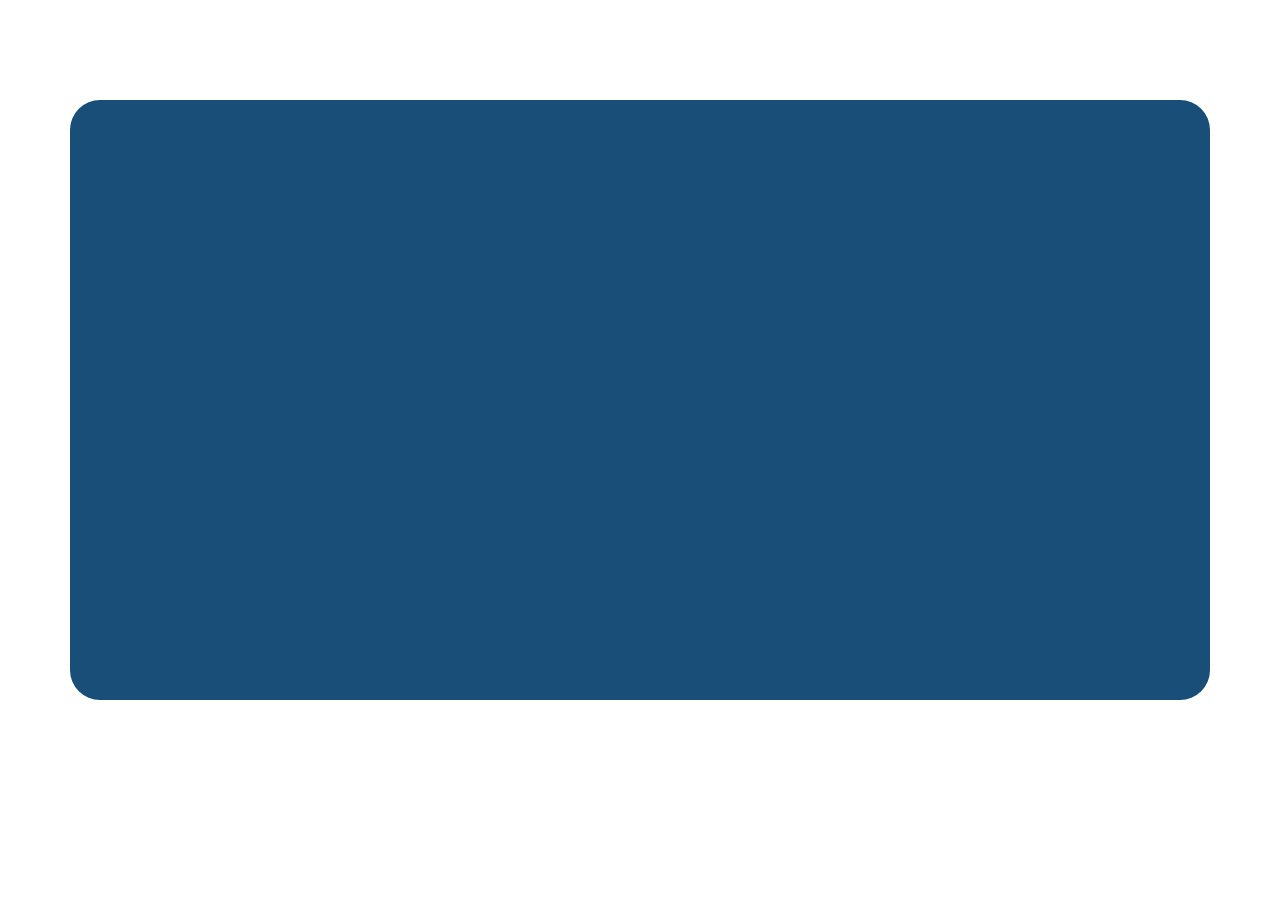
==== bsproject.html @ f9972b28 "outbox added" ====
<!doctype html>
<html lang="en">
  <head>
    <title>bootstrap project</title>
    <!-- Required meta tags -->
    <meta charset="utf-8">
    <meta name="viewport" content="width=device-width, initial-scale=1, shrink-to-fit=no">

    <!-- Bootstrap CSS -->
    <link rel="stylesheet" href="https://stackpath.bootstrapcdn.com/bootstrap/4.3.1/css/bootstrap.min.css" integrity="sha384-ggOyR0iXCbMQv3Xipma34MD+dH/1fQ784/j6cY/iJTQUOhcWr7x9JvoRxT2MZw1T" crossorigin="anonymous">
    <link rel="stylesheet" href="bsproject.css">
  </head>
  <body>
      <div class="container  outbox"></div>
      
    <!-- Optional JavaScript -->
    <!-- jQuery first, then Popper.js, then Bootstrap JS -->
    <script src="https://code.jquery.com/jquery-3.3.1.slim.min.js" integrity="sha384-q8i/X+965DzO0rT7abK41JStQIAqVgRVzpbzo5smXKp4YfRvH+8abtTE1Pi6jizo" crossorigin="anonymous"></script>
    <script src="https://cdnjs.cloudflare.com/ajax/libs/popper.js/1.14.7/umd/popper.min.js" integrity="sha384-UO2eT0CpHqdSJQ6hJty5KVphtPhzWj9WO1clHTMGa3JDZwrnQq4sF86dIHNDz0W1" crossorigin="anonymous"></script>
    <script src="https://stackpath.bootstrapcdn.com/bootstrap/4.3.1/js/bootstrap.min.js" integrity="sha384-JjSmVgyd0p3pXB1rRibZUAYoIIy6OrQ6VrjIEaFf/nJGzIxFDsf4x0xIM+B07jRM" crossorigin="anonymous"></script>
  </body>
</html>
---- bsproject.css ----
.outbox{
    height: 600px;
    width:auto;
    margin-top: 100px;
    background-color:#184e77;
    border-radius: 30px;
}
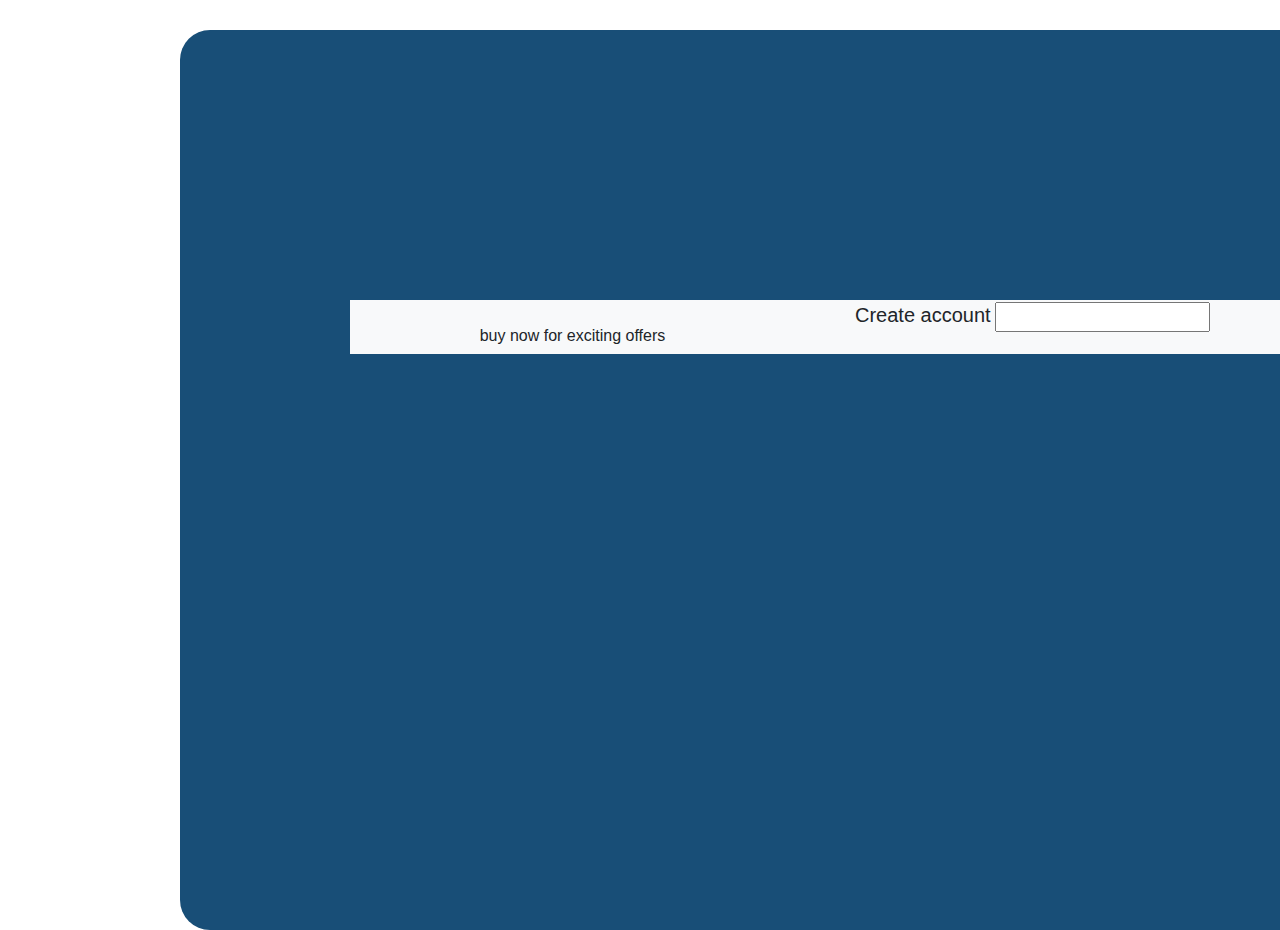
==== commit 1d8d72e8: "image added" ====
--- a/bsproject.html
+++ b/bsproject.html
@@ -11,7 +11,27 @@
     <link rel="stylesheet" href="bsproject.css">
   </head>
   <body>
-      <div class="container  outbox"></div>
+      <div class="outbox">
+        <div class="container bg-light my-auto inbox">
+            <div class="row justify-content-between">
+                <div class="col-md-5 justify-content-center text-center ">
+                    <img src="https://i.pinimg.com/originals/15/aa/16/15aa1678d4ee5615c5c53ed5c9968126.png" alt="">
+                    <div class="row container justify-content-center">buy now for exciting offers</div>
+                </div>
+                <div class="col-md-7">
+                    <form action="no" class="forms">
+                        <div class="container form-group">
+                            <label class="lead" for="form">Create account</label>
+                            <input type="text">
+
+                        </div>
+                    </form>
+                </div>
+            </div>
+
+        </div>
+
+      </div>
       
     <!-- Optional JavaScript -->
     <!-- jQuery first, then Popper.js, then Bootstrap JS -->
@@ -19,4 +39,5 @@
     <script src="https://cdnjs.cloudflare.com/ajax/libs/popper.js/1.14.7/umd/popper.min.js" integrity="sha384-UO2eT0CpHqdSJQ6hJty5KVphtPhzWj9WO1clHTMGa3JDZwrnQq4sF86dIHNDz0W1" crossorigin="anonymous"></script>
     <script src="https://stackpath.bootstrapcdn.com/bootstrap/4.3.1/js/bootstrap.min.js" integrity="sha384-JjSmVgyd0p3pXB1rRibZUAYoIIy6OrQ6VrjIEaFf/nJGzIxFDsf4x0xIM+B07jRM" crossorigin="anonymous"></script>
   </body>
-</html>+</html>
+<!-- https://www.freepnglogos.com/uploads/flipkart-logo-png/flipkart-logo-transparent-vector-3.png -->--- a/bsproject.css
+++ b/bsproject.css
@@ -1,7 +1,16 @@
 .outbox{
-    height: 600px;
-    width:auto;
-    margin-top: 100px;
+    height: 900px;
+    width:100em;
+    margin-top: 30px;
+    margin-left: 180px;
     background-color:#184e77;
     border-radius: 30px;
+}
+.inbox{
+    position: absolute;
+    top: 300px;
+    left: 350px;
+}
+img{
+    height: 300px;
 }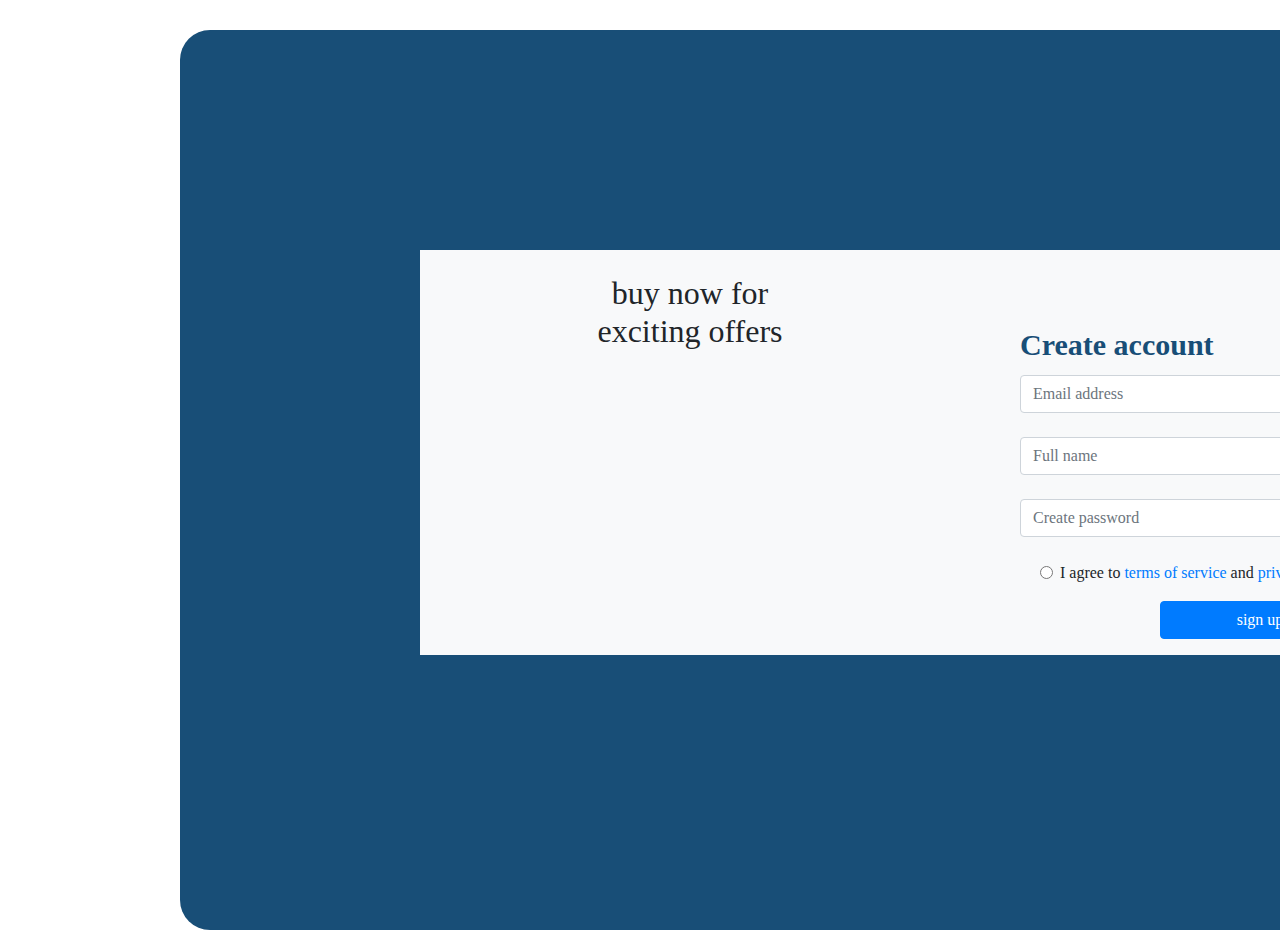
==== commit 4a741d77: "form created" ====
--- a/bsproject.html
+++ b/bsproject.html
@@ -14,19 +14,42 @@
       <div class="outbox">
         <div class="container bg-light my-auto inbox">
             <div class="row justify-content-between">
-                <div class="col-md-5 justify-content-center text-center ">
-                    <img src="https://i.pinimg.com/originals/15/aa/16/15aa1678d4ee5615c5c53ed5c9968126.png" alt="">
-                    <div class="row container justify-content-center">buy now for exciting offers</div>
+                <div class="col-md-6 bg-light justify-content-center text-center ">
+                    <img class="img-fluid" src="https://i.pinimg.com/originals/15/aa/16/15aa1678d4ee5615c5c53ed5c9968126.png" alt="">
+                    <div class="row container text-center justify-content-center">
+                        <div class="col-6">
+                            <h2>buy now for exciting offers</h2>
+                        </div>
+                    </div>
                 </div>
-                <div class="col-md-7">
+                
+                <div class=" container col-md-6 ">
+                    <div class="container mt-5"></div>
                     <form action="no" class="forms">
                         <div class="container form-group">
-                            <label class="lead" for="form">Create account</label>
-                            <input type="text">
+                            <label class="lead mt-4 head" for="form">Create account</label>
+                            <input type="email" class="form-control mb-4" placeholder="Email address">
+                            <input type="text" class="form-control mb-4" placeholder="Full name">
+                            <input type="password" class="form-control mb-4" placeholder="Create password">
+                            <div class="form-check">
+                                <label class="form-check" for="form-check">
+                                    <input type="radio" class="form-check-input">
+                                    I agree to <a href="#">terms of service </a>and <a href="#">privacy policy</a>.
+                                </label>
+                            </div>
+                            <div class="row container justify-content-center mt-3">
+                                <div class=" col-5  text-center   btn btn-primary"> sign up</div>
+                            </div>
+                            <div class="row container">
+                                <div class="col-10">
+                                    
+                                </div>
+                            </div>
 
                         </div>
                     </form>
                 </div>
+            </div>
             </div>
 
         </div>
--- a/bsproject.css
+++ b/bsproject.css
@@ -1,3 +1,6 @@
+body{
+    font-family: 'roboto';
+}
 .outbox{
     height: 900px;
     width:100em;
@@ -8,9 +11,38 @@
 }
 .inbox{
     position: absolute;
-    top: 300px;
-    left: 350px;
+    top: 250px;
+    left: 420px;
+    border-radius: 30px;
+    border-left: 30px
 }
 img{
     height: 300px;
-}+}
+.head{
+    color: #184e77;
+    font-size: 30px;
+    font-weight: bold;
+    font-weight: 900;
+}
+
+
+
+
+
+
+
+
+
+
+
+
+
+
+/* 
+<div class="form-check">
+                                <label class="form-check-label">
+                                <input type="radio" class="form-check-input" name="radio" id="" value="checkedValue" checked>
+                                I agree to <a href="#">terms of service </a>and <a href="#">privacy policy</a>
+                              </label>
+                            </div> */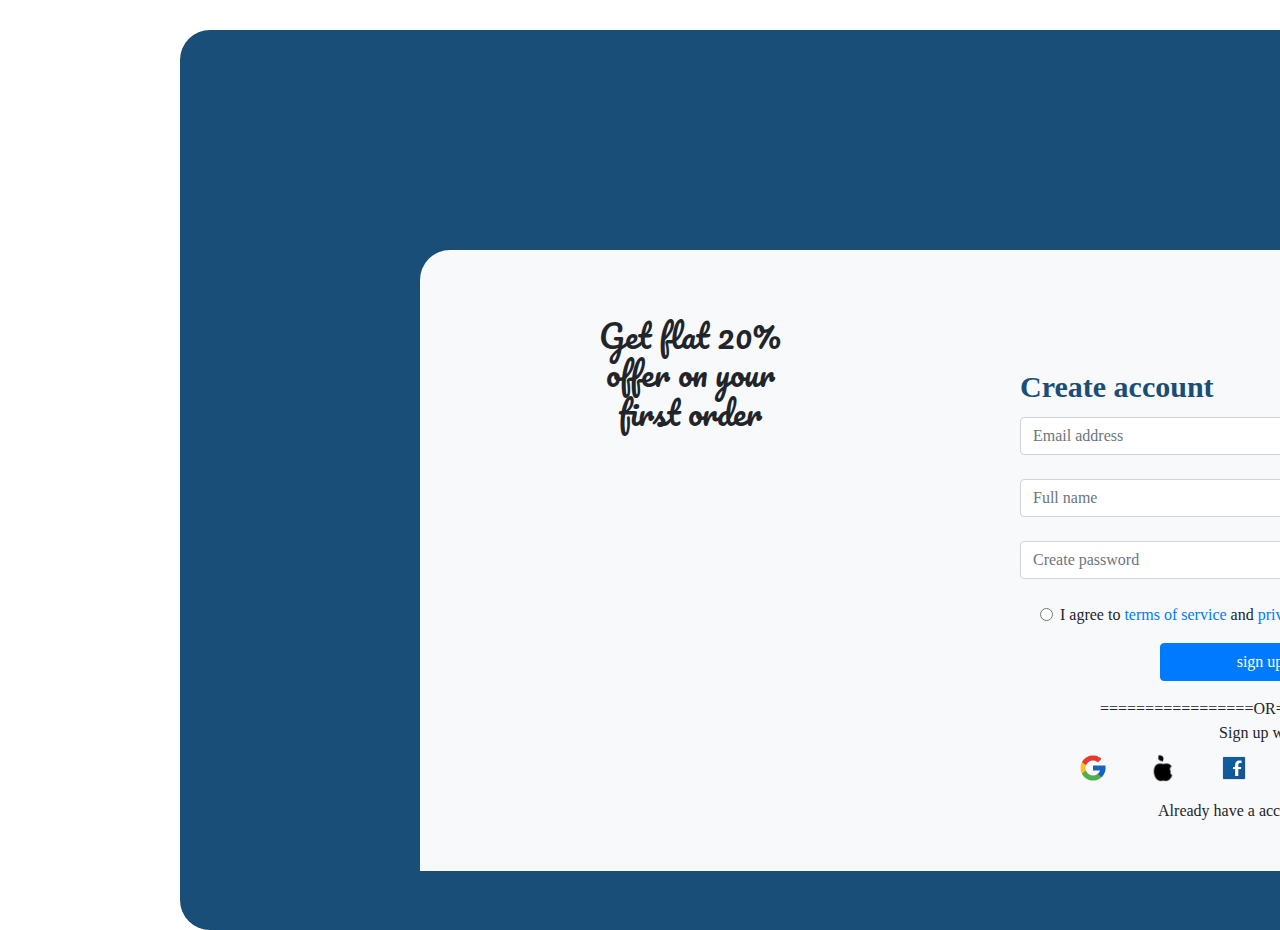
==== commit 83df6da1: "done" ====
--- a/bsproject.html
+++ b/bsproject.html
@@ -7,22 +7,32 @@
     <meta name="viewport" content="width=device-width, initial-scale=1, shrink-to-fit=no">
 
     <!-- Bootstrap CSS -->
+    
     <link rel="stylesheet" href="https://stackpath.bootstrapcdn.com/bootstrap/4.3.1/css/bootstrap.min.css" integrity="sha384-ggOyR0iXCbMQv3Xipma34MD+dH/1fQ784/j6cY/iJTQUOhcWr7x9JvoRxT2MZw1T" crossorigin="anonymous">
     <link rel="stylesheet" href="bsproject.css">
+    <link rel="preconnect" href="https://fonts.googleapis.com">
+<link rel="preconnect" href="https://fonts.gstatic.com" crossorigin>
+<link href="https://fonts.googleapis.com/css2?family=Comforter+Brush&family=Nunito:ital,wght@1,300&family=Pacifico&display=swap" rel="stylesheet">
   </head>
   <body>
+      
       <div class="outbox">
         <div class="container bg-light my-auto inbox">
+            <a href="https://www.flipkart.com/" target="new"><div class="alert alert-dismissible fade show ">
+                <button class="close" ><span class="X">&times</span></button>
+            </div></a>
             <div class="row justify-content-between">
                 <div class="col-md-6 bg-light justify-content-center text-center ">
                     <img class="img-fluid" src="https://i.pinimg.com/originals/15/aa/16/15aa1678d4ee5615c5c53ed5c9968126.png" alt="">
                     <div class="row container text-center justify-content-center">
                         <div class="col-6">
-                            <h2>buy now for exciting offers</h2>
+                            <h2 class="discription">Get flat 20% offer on your first order</h2>
                         </div>
                     </div>
                 </div>
-                
+                <br>
+                <br>
+
                 <div class=" container col-md-6 ">
                     <div class="container mt-5"></div>
                     <form action="no" class="forms">
@@ -37,12 +47,24 @@
                                     I agree to <a href="#">terms of service </a>and <a href="#">privacy policy</a>.
                                 </label>
                             </div>
-                            <div class="row container justify-content-center mt-3">
+                            <div class="row container justify-content-center mt-3 mb-3">
                                 <div class=" col-5  text-center   btn btn-primary"> sign up</div>
                             </div>
-                            <div class="row container">
-                                <div class="col-10">
-                                    
+                            <div class="row container text-center justify-content-center">
+                                <div class="col-12"><span>=================OR================</span></div>
+                                <div class="row"><div class="col"><span>Sign up with</span></div></div>
+                            </div>
+                                <div class="col-10 container mt-2">
+                                    <div class="row ">
+                                    <div class="col-2"><a href="#"><img class="logo" src="/icons8-google-48.png" alt="google"></a></div>
+                                    <div class="col-2"><a href="#"><img class="logo" src="/icons8-apple-64.png" alt="apple"></a></div>
+                                    <div class="col-2"><a href="#"><img class="logo" src="/icons8-facebook-48.png" alt="facebook"></a></div>
+                                    <div class="col-2"><a href="#"><img class="logo"  src="/icons8-twitter-48.png" alt="twittr"></a></div>
+                                    <div class="col-2"><a href="#"><img class="logo" src="/icons8-instagram-64.png" alt="instagram"></a></div>
+                                </div>
+                                <div class="row container justify-content-center mt-3 mb-5">
+                                    <div class="col text-center"><span>Already have a account? <a href="#">Log in</a></span></div>
+                                </div>
                                 </div>
                             </div>
 
--- a/bsproject.css
+++ b/bsproject.css
@@ -25,6 +25,20 @@
     font-weight: bold;
     font-weight: 900;
 }
+.logo{
+    height: 30px;
+    width: 30px;
+
+}
+.X{
+    color: black;
+    font-size:50px;
+}
+.discription{
+    font-family: 'Pacifico', cursive;
+
+    
+}
 
 
 
